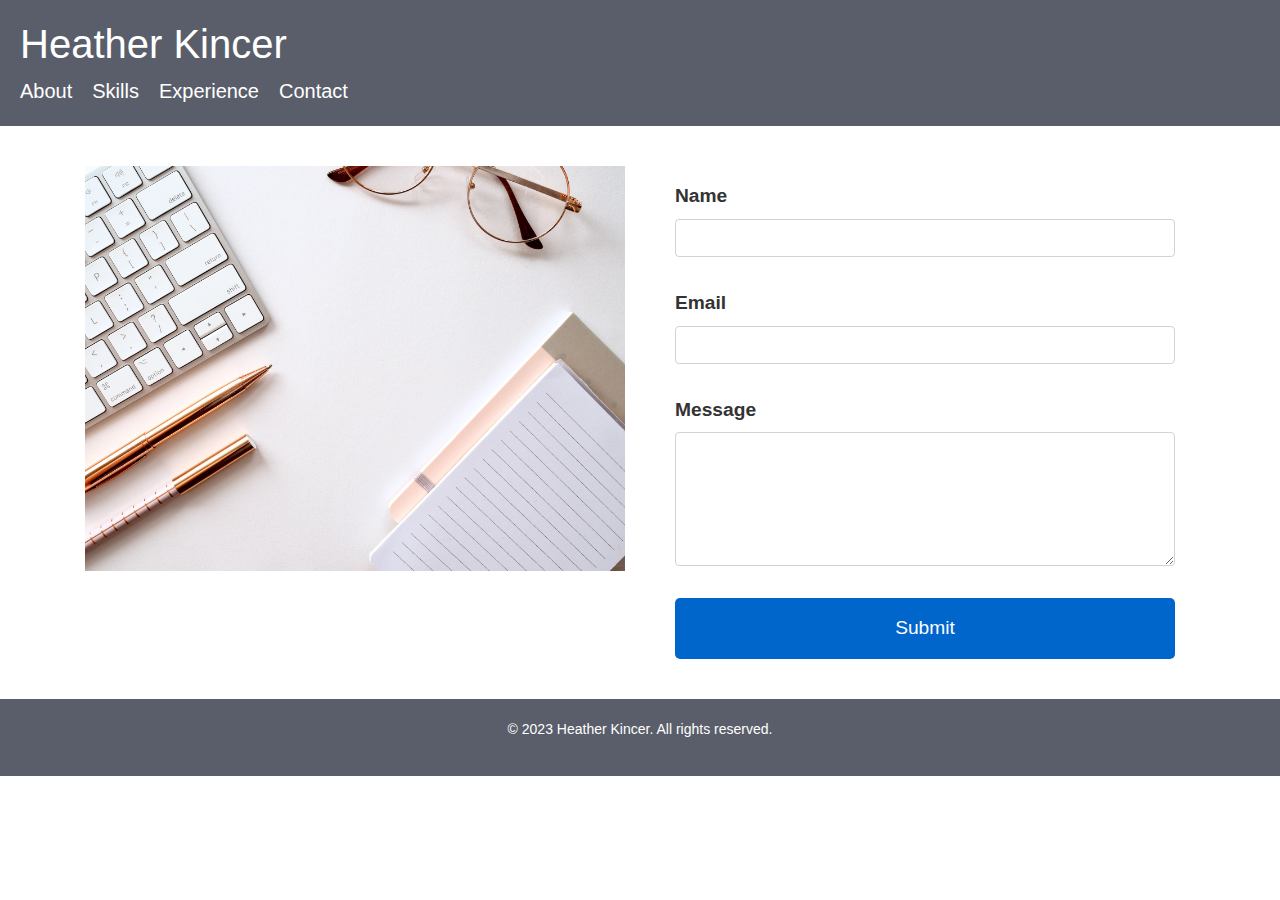
==== contact.html @ ff1e9a02 "Add files for website" ====
<!DOCTYPE html>
<html>
<head>
  <meta charset="UTF-8">
  <title>Heather Kincer - Personal Profile</title>
	<link rel="stylesheet" href="style.css">
  <link rel="stylesheet" href="https://maxcdn.bootstrapcdn.com/bootstrap/4.0.0/css/bootstrap.min.css">
</head>
<body>
  <header>
    <h1>Heather Kincer</h1>
    <nav>
      <ul>
        <li><a href="index.html">About</a></li>
        <li><a href="index.html#skills">Skills</a></li>
        <li><a href="experience.html">Experience</a></li>
        <li><a href="contact.html">Contact</a></li>
      </ul>
    </nav>
  </header>
  
  <main>  
    <section class="container">
      <div class="row">
        <div class="col-md-6">
          <img src="assets/contact-image.jpeg" class="img-fluid" alt=""/>
        </div>
        <div class="col-md-6">
          <form action="submit-form.php" method="post">
            <div class="form-group">
              <label for="name">Name</label>
              <input type="text" id="name" name="name" class="form-control" required>
            </div>
            <div class="form-group">
              <label for="email">Email</label>
              <input type="email" id="email" name="email" class="form-control" required>
            </div>
            <div class="form-group">
              <label for="message">Message</label>
              <textarea id="message" name="message" rows="5" class="form-control" required></textarea>
            </div>
            <button type="submit" class="btn btn-primary">Submit</button>
          </form>
        </div>
      </div>
    </section>
  </main>
  
  <footer>
    <p>&copy; 2023 Heather Kincer. All rights reserved.</p>
  </footer>
  
  <script src="https://code.jquery.com/jquery-3.2.1.slim.min.js"></script>
  <script src="https://maxcdn.bootstrapcdn.com/bootstrap/4.0.0/js/bootstrap.min.js"></script>
</body>
</html>
---- style.css ----
body {
  font-family: "Helvetica Neue", Helvetica, Arial, sans-serif;
  font-size: 16px;
  color: #333;
  background-color: #fff;
}

header {
  display: flex;
  justify-content: space-between;
  align-items: center;
  background-color: #5a5e6b;
  color: #fff;
  padding: 20px;
}

h1 {
  font-size: 40px;
  font-weight: 500;
  margin: 0;
}

nav ul {
  display: flex;
  list-style: none;
  margin: 0;
  padding: 0;
}

nav li {
  margin-right: 20px;
}

nav a {
  color: #fff;
  text-decoration: none;
  font-size: 20px;
  font-weight: 400;
}

nav a:hover {
  color: #ff69b4;
}

section {
  padding: 40px;
}

section h2 {
  font-size: 30px;
  font-weight: 500;
  margin-top: 0;
  margin-bottom: 20px;
  color: #5a5e6b;
}

section p {
  font-size: 18px;
  line-height: 1.5;
  margin-bottom: 20px;
}

footer {
  background-color: #5a5e6b;
  color: #fff;
  padding: 20px;
  text-align: center;
  font-size: 14px;
}

/* Colors */

/* Main color */
:root {
  --main-color: #5a5e6b;
}

/* Secondary color */
:root {
  --secondary-color: #ff69b4;
}

/* Styles for links */
a {
  color: var(--secondary-color);
}

a:hover {
  color: var(--main-color);
}

/* Fonts */

/* Body font */
body {
  font-family: "Source Sans Pro", sans-serif;
  font-weight: 400;
}

/* Heading font */
h1, h2, h3, h4, h5, h6 {
  font-family: "Playfair Display", serif;
  font-weight: 700;
  color: var(--main-color);
}

/* Add your own custom styles here */
/* Form styles */
form {
  display: flex;
  flex-direction: column;
  max-width: 500px;
  margin: 0 auto;
}

label {
  margin-top: 1rem;
  font-size: 1.2rem;
  font-weight: bold;
  color: #333;
}

input,
textarea {
  padding: 0.5rem;
  border: 2px solid #ccc;
  border-radius: 5px;
  font-size: 1.2rem;
}

button[type="submit"] {
  background-color: #0066cc;
  color: #fff;
  border: none;
  border-radius: 5px;
  padding: 1rem;
  font-size: 1.2rem;
  cursor: pointer;
  transition: background-color 0.2s ease;
  margin-top: 1rem;
}

button[type="submit"]:hover {
  background-color: #0052a3;
}
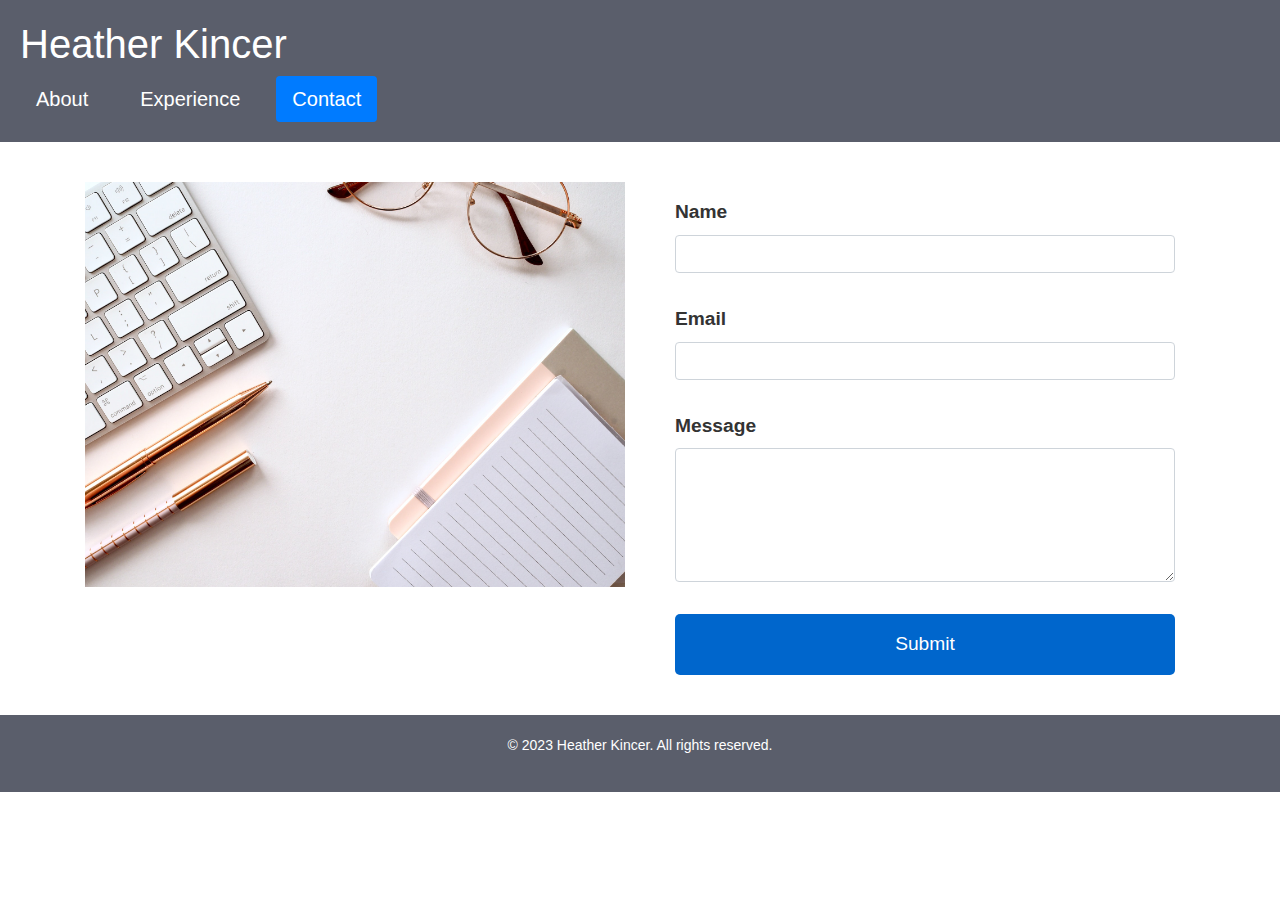
==== commit 6794c710: "Updated Nav menu" ====
--- a/contact.html
+++ b/contact.html
@@ -10,11 +10,10 @@
   <header>
     <h1>Heather Kincer</h1>
     <nav>
-      <ul>
-        <li><a href="index.html">About</a></li>
-        <li><a href="index.html#skills">Skills</a></li>
-        <li><a href="experience.html">Experience</a></li>
-        <li><a href="contact.html">Contact</a></li>
+      <ul class="nav nav-pills">
+        <li class="nav-item"><a class="nav-link" href="index.html">About</a></li>
+        <li class="nav-item"><a class="nav-link" href="experience.html">Experience</a></li>
+        <li class="nav-item"><a class="nav-link active" href="contact.html">Contact</a></li>
       </ul>
     </nav>
   </header>
--- a/style.css
+++ b/style.css
@@ -1,8 +1,16 @@
+/* Body font */
 body {
   font-family: "Helvetica Neue", Helvetica, Arial, sans-serif;
   font-size: 16px;
   color: #333;
   background-color: #fff;
+}
+
+/* Heading font */
+h1, h2, h3, h4, h5, h6 {
+  font-family: "Playfair Display", serif;
+  font-weight: 700;
+  color: var(--main-color);
 }
 
 header {
@@ -12,12 +20,6 @@
   background-color: #5a5e6b;
   color: #fff;
   padding: 20px;
-}
-
-h1 {
-  font-size: 40px;
-  font-weight: 500;
-  margin: 0;
 }
 
 nav ul {
@@ -72,7 +74,7 @@
 
 /* Main color */
 :root {
-  --main-color: #5a5e6b;
+  --main-color: #0c078b;
 }
 
 /* Secondary color */
@@ -86,21 +88,6 @@
 }
 
 a:hover {
-  color: var(--main-color);
-}
-
-/* Fonts */
-
-/* Body font */
-body {
-  font-family: "Source Sans Pro", sans-serif;
-  font-weight: 400;
-}
-
-/* Heading font */
-h1, h2, h3, h4, h5, h6 {
-  font-family: "Playfair Display", serif;
-  font-weight: 700;
   color: var(--main-color);
 }
 
